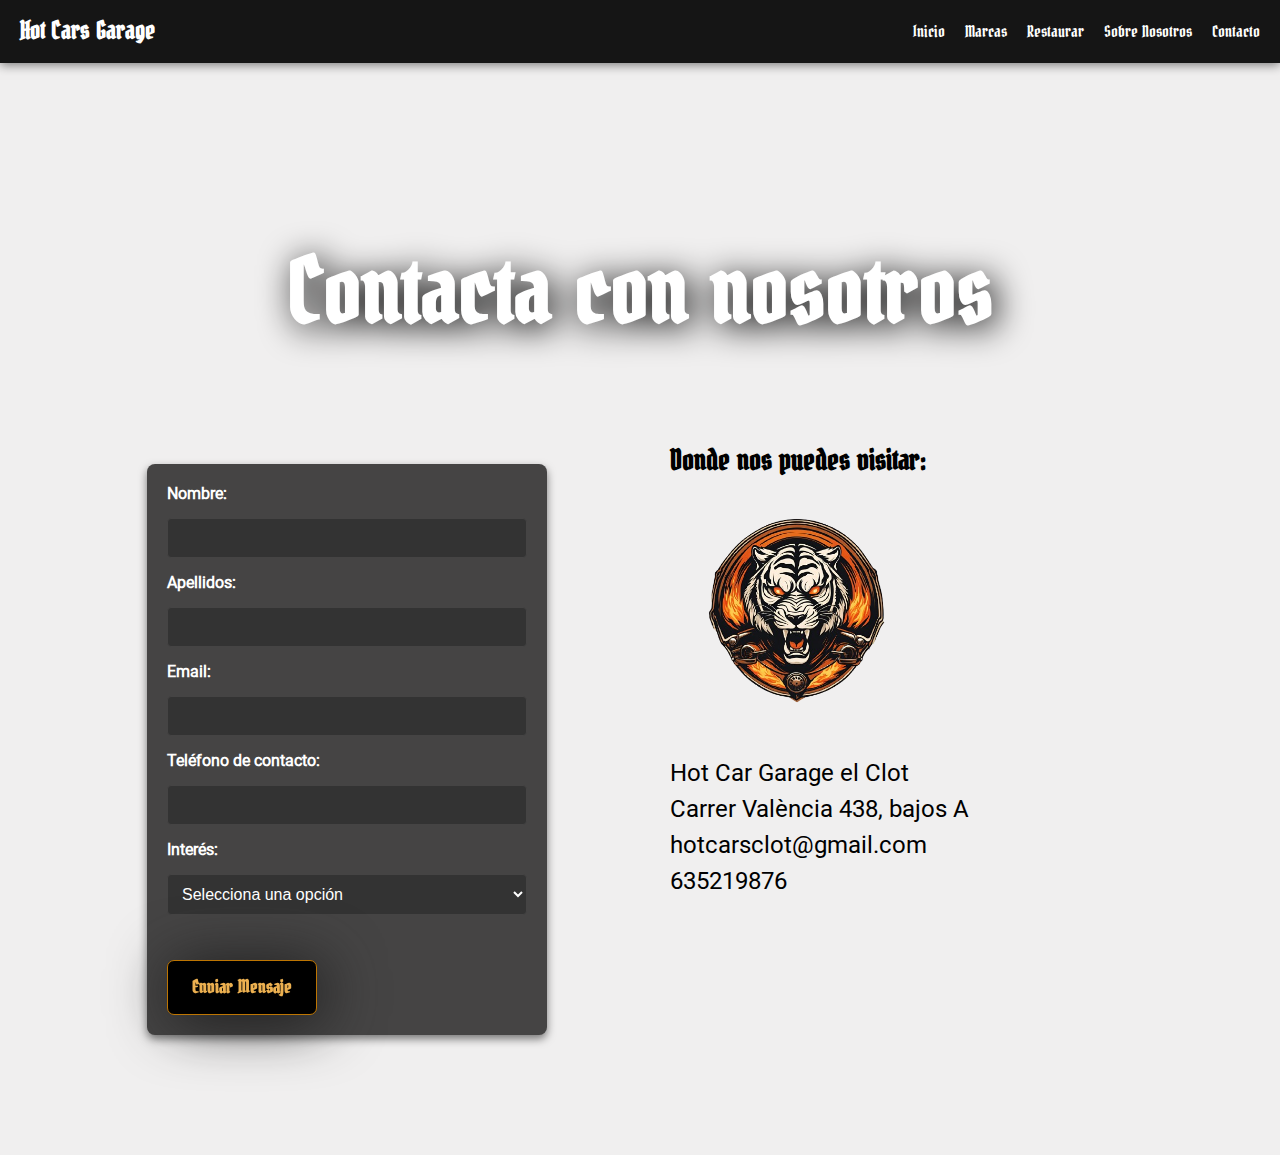
==== contacto.html @ fba61d4d "changed files and created contacto" ====
<!DOCTYPE html>
<html lang="en">
<head>
    <meta charset="UTF-8">
    <meta name="viewport" content="width=device-width, initial-scale=1.0">
    <title>Hot Cars Garage</title>
    <!-- JavaScript de la nav -->
    <script>
    function toggleMenu() {
        const navbarLinks = document.querySelector('.navbar-links');
        navbarLinks.classList.toggle('navbar-active');
    }
</script>
</head>
<body>
    <nav>
        <!DOCTYPE html>
<html lang="es">
<head>
    <meta charset="UTF-8">
    <meta name="viewport" content="width=device-width, initial-scale=1.0">
    <title>Navbar Responsive</title>
    <link rel="stylesheet" href="./styles/style.css">

</head>
<body>

<!-- Navbar -->
<nav class="navbar">
    <div class="navbar-logo">Hot Cars Garage</div>
    <ul class="navbar-links">
        <li><a href="./index.html">Inicio</a></li>
        <li><a href="./contacto.html">Marcas</a></li>
        <li><a href="./restauración.html">Restaurar</a></li>
        <li><a href="#sobre-nosotros">Sobre Nosotros</a></li>
        <li><a href="./contacto.html">Contacto</a></li>
    </ul>
    <div class="hamburger-menu" onclick="toggleMenu()">
        <span></span>
        <span></span>
        <span></span>
    </div>
</nav>

    <h1>Contacta con nosotros</h1>

    <section class="contact-wrapper">
        <div class="contacto-container">
            <form action="#" id="formularioContacto">
                <label for="nombre">Nombre:</label>
                <input type="text" id="nombre" name="nombre" required>
                
                <label for="apellidos">Apellidos:</label>
                <input type="text" id="apellidos" name="apellidos" required>
                
                <label for="email">Email:</label>
                <input type="email" id="email" name="email" required>
                
                <label for="telefono">Teléfono de contacto:</label>
                <input type="tel" id="telefono" name="telefono" required>
                
                <label for="interes">Interés:</label>
                <select id="interes" name="interes" required>
                    <option value="" disabled selected>Selecciona una opción</option>
                    <option value="comprar">Comprar</option>
                    <option value="restaurar">Restaurar</option>
                    <option value="tramitar">Tramitar documentación</option>
                </select>
                <button type="submit" class="botonPrincipal" style="letter-spacing: 2;">Enviar Mensaje</button>
            </form>
        </div>
    
        <div class="contact-info">
            <h2 class="h2Footer">Donde nos puedes visitar:</h2>
            <img src="./images/logoHero.png" alt="logo de la empresa" class="logoImgContacto">
            <p>Hot Car Garage el Clot <br> Carrer València 438, bajos A <br> hotcarsclot@gmail.com <br> 635219876</p>
        </div>
    </section>


    <footer></footer>
</body>
</html>
---- styles/style.css ----
* {
    margin: 0;
    padding: 0;
    box-sizing: border-box;
}


@font-face {
    font-family: 'gotica';
    src: url('../fonts/Bokor-Regular.ttf');
    font-weight: normal;
    font-style: normal;
}

@font-face {
    font-family: 'roboto';
    src: url('../fonts/Roboto-Regular.ttf');
    font-weight: normal;
    font-style: normal;
}

body {
    font-family: 'roboto';
    background-color: #f0efef;
    padding-bottom: 5rem;
}

.listaRestauracion > li{
    list-style:none;
    padding: 0.4rem;
    margin-bottom: 0.5rem;
    border-radius: 4px;
}

h1 {
    font-family: 'gotica';
    font-size: 5.625rem;
    color: white;
    padding-top: 9.375rem;
    filter: drop-shadow(5px 5px 17px #000000);
    text-align: center;
}

.navbar {
    display: flex;
    justify-content: space-between;
    align-items: center;
    padding: 10px 20px;
    background-color: rgb(21, 21, 21);
    font-family: 'gotica';
    position: relative;
    z-index: 10;
    box-shadow: 0 2px 10px rgba(0, 0, 0, 0.5);
}

.navbar-logo {
    color: #fff;
    font-size: 1.5em;
    font-weight: bold;
    cursor: pointer;
}

.navbar-links {
    list-style: none;
    display: flex;
    gap: 20px;
}

.navbar-links li a {
    color: #fff;
    text-decoration: none;
    font-size: 1em;
    transition: color 0.3s;
}

.navbar-links li a:hover {
    color: #ddd;
}

/* Hamburger Menu Icon */
.hamburger-menu {
    display: none;
    flex-direction: column;
    gap: 5px;
    cursor: pointer;
}

.hamburger-menu span {
    width: 25px;
    height: 3px;
    background-color: white;
    border-radius: 2px;
}

/* Responsive Navbar */
@media (max-width: 768px) {
    .navbar-links {
        display: none;
        flex-direction: column;
        position: absolute;
        top: 100%;
        right: 0;
        background-color: rgb(21, 21, 21);
        width: 100%;
        padding: 20px;
    }

    .navbar-links.navbar-active {
        display: flex;
    }

    .hamburger-menu {
        display: flex;
    }
}


.heroSection {
    background-image: url(../images/fondoHero.jpg);
    background-repeat: no-repeat;
    background-size: cover;
    height: 42rem;
    margin-bottom: 2rem;
    position: relative;
}

p[class="textoHero"] {
    font-size: 45px;
}


.textos {
    text-align: center;
    color: white;
    position: relative;
}

#botonHero {
    padding: 10px;

}

.botonPrincipal{
    border: 1px solid #141414;
    background-color: #454444;
    width: 150px;
    border-radius: 7px;
    color: white;
    font-family: 'gotica';
    font-size: 18px;
    margin-top: 30px;
    filter: drop-shadow(5px 5px 30px #1a1a1a);
}



.botonPrincipal:hover {
    background-color: black;
    transition: 2500ms;
    border: 1px solid #bd7502;
    filter: drop-shadow(5px 5px 50px #4e4e4e);
    color: #ecb050;
}

.container {
    display: flex;
    width: 90%;
    justify-content: space-between;
    margin: 0 auto;
    align-items: center;
    padding-left: 100px;
    padding-top: 50px;
    padding-bottom: 30px;
}

#carSectionB {
    max-width: 100%;
    filter: grayscale(10%);
    border-radius: 9px;
}

.tituloSecundario {
    font-family: 'gotica';
    font-size: 45px;
}

#parrafoSectionB {
    padding: 30px 0;
    line-height: 2;
}

#botonSectionB{
    padding: 10px;
    border: 1px solid #454444;
    background-color: #454444;
    width: 150px;
    border-radius: 7px;
    color: white;
    font-family: 'gotica';
    font-size: 18px;
    margin-top: 10px;
}

#botonSectionB:hover{
    background-color: black;
    transition: 1500ms;
    border: 1px solid #bd7502;
    filter: drop-shadow(5px 5px 10px #000000);
    color: #ecb050;
}

@media (max-width: 768px) {
    .container {
        flex-direction: column;
        align-items: center;
        padding-left: 0;
        padding-top: 20px;
        padding-bottom: 20px;
    }

    .containerTexto, #carSectionB {
        width: 100%;
        max-width: 100%;
        text-align: center;
        margin-bottom: 20px;
    }
}

.h2Footer{
    font-size: 4rem;
}


.sectionC {
    padding: 20px;
}

.grid-container {
    display: grid;
    grid-template-columns: 1fr; 
    text-align: center; 
}

.sectionCHeading {
    font-family: 'gotica';
    margin-bottom: 20px; 
    font-size: 45px;
}

.grid-elements {
    display: grid;
    grid-template-columns: repeat(auto-fit, minmax(200px, 1fr)); /*Para colocarlas de forma correcta*/
    justify-items: center;
}


input:focus{
    border: 1px solid #bd7502;
}


.cardIndex {
    padding: 20px; 
    max-width: 250px;
    height: 300px;
    display: flex;
    flex-direction: column;
    align-items:center; 
    border-radius: 9px;
}


.card:hover{
    box-shadow: 0 2px 5px rgba(0, 0, 0, 0.7); 
    transition: 1200ms;
}

.imageCards {
    width: 50%; /* Adjusted to be 50% of the card width */
    height: auto; 
}

.pSectionC{
    margin-top: 20px;

}


/*FORM DE CONTACTO*/

.contact-wrapper {
    display: grid;
    grid-template-columns: 1fr 1fr;
    gap: 20px;
    width: 90%;
    margin: 0 auto;
    align-items: start;
    padding: 40px 0;
}

@media (max-width: 768px) {
    .contact-wrapper {
        grid-template-columns: 1fr;
        gap: 15px;
    }
}

.contacto-container {
    display: flex;
    justify-content: center;
    align-items: flex-start;
    margin-top: 3rem;
}

#formularioContacto {
    display: flex;
    flex-direction: column;
    gap: 15px;
    max-width: 400px;
    width: 100%;
    padding: 20px;
    background-color: #454444;
    border-radius: 8px;
    box-shadow: 0 4px 8px rgba(0, 0, 0, 0.5);
}

#formularioContacto label {
    font-family: 'roboto';
    font-weight: bold;
    color: white;
}

#formularioContacto input,
#formularioContacto select {
    padding: 10px;
    font-size: 1rem;
    border: 1px solid #454444;
    border-radius: 4px;
    background-color: #333;
    color: white;
    outline: none;
}

#formularioContacto .botonPrincipal {
    padding: 10px;
    font-size: 18px;
    font-weight: bold;
    color: #ecb050;
    background-color: black;
    border: 1px solid #bd7502;
    border-radius: 7px;
    cursor: pointer;
    transition: background-color 0.3s, color 0.3s;
}

#formularioContacto .botonPrincipal:hover {
    background-color: #454444;
    color: white;
}

.contact-info {
    display: flex;
    flex-direction: column;
    gap: 0.2rem;
    padding: 20px;
    font-family: 'roboto';
}

.contact-info > h2 {
    font-family: 'gotica';
    font-size: 28px;
}

.contact-info img {
    max-width: 50%;
}

.contact-info p {
    line-height: 1.5;
    font-size: 1.5rem;
}


/*Restauracion------------------*/

.heroRestauracion {
    background-image: url(../images/carHeroRestauracion.webp);
    background-size: cover;
    height: 39rem;
    margin-bottom: 2rem;
    position: relative;
}


.sectionBRestauracion{
    display: flex;
    flex-direction: row;
    flex-wrap: wrap;
    flex-basis: auto;
    justify-content: center;
    gap: 2rem;
}

.tallerContent{
    display: flex;
    flex-direction: column;
    width: 40%;
    gap: 1rem;
}

.imgTaller{
    max-width: 40%;
    border-radius: 9px;
    margin-top: .7rem;
}

.tallerHeading{
    font-family: 'gotica';
    font-size: 2.8rem;
    letter-spacing: 2.5;
}

.cardsRestauracionContainer{
    display: flex;
    flex-direction: row;
    flex-wrap: wrap;
    justify-items: center;
    margin-left: 8.2rem;
    gap: 1rem;
}

.card {
    padding: 20px; 
    max-width: 250px;
    width: 350px;
    height: 300px;
    display: flex;
    flex-direction: column;
    align-items: center; 
    justify-content: flex-end;
    border-radius: 9px;
    border: 1px solid #f0efef;
    background-color: #383838;
}



.card1 {
    background-image: url(../images/dodge-slider.avif);
    background-repeat: no-repeat;
    background-size: 100% auto;
    background-position: top;
}

.card2 {
    background-image: url(../images/mustangCard.jpg);
    background-repeat: no-repeat;
    background-size: 100% auto;
    background-position: top;
}

.card3 {
    background-image: url(../images/corvette.jpg);
    background-repeat: no-repeat;
    background-size: 100% auto;
    background-position: top;
}

.card4 {
    background-image: url(../images/ram1500.jpg);
    background-repeat: no-repeat;
    background-size: 100% auto;
    background-position: top;
}

.card5 {
    background-image: url(../images/challenger1970.jpg);
    background-repeat: no-repeat;
    background-size: 100% auto;
    background-position: top;
}

.cardText {
    display: flex;
    flex-direction: column;
    align-items: flex-end;
    border: 1px solid white;
    margin-bottom:1.4rem;
    background-color: white;
    padding: 10px;
    border-radius: 6px
}

.h2Restauracion{
    margin-left: 8.2rem;
    margin-top: 3.5rem;
    margin-bottom: 2rem;
    font-family: 'gotica';
    font-size: 2.8rem;
    letter-spacing: 2;

}


.sectionDRestauracion{
    display: flex;
    flex-direction: column;
    align-items: center;
    margin-top: 3rem;

}

.preguntasFrecuentes{
    display: flex;
    flex-direction: column;
    align-items: center;
    flex-wrap: wrap;
    gap: 1.5rem;
    width: 60%;
    margin: 0 auto;
}

.preguntasFrecuentes h2{
    font-size: 2.8rem;
}


@media (max-width: 768px) {
    .preguntasFrecuentes {
        width: 80%;
    }
    
    .preguntasFrecuentes h2 {
        font-size: 2.2rem;
    }

    .preguntasFrecuentes .faq {
        padding: 15px;
    }

    .pregunta {
        font-size: 18px;
    }

    .respuestaFaq {
        font-size: 14px;
    }

    .iconoCruz {
        width: 3%;
        top: 15px;
        right: 15px; 
    }
}

@media (max-width: 390px) {
    .preguntasFrecuentes {
        width: 90%;
        padding: 0 10px; 
    }

    .preguntasFrecuentes h2 {
        font-size: 1.8rem;
        text-align: center;
    }

    .preguntasFrecuentes .faq {
        width: 100%;
        padding: 10px; 
        gap: 1rem;
    }

    .pregunta {
        font-size: 16px; 
    }

    .respuestaFaq {
        font-size: 14px; 
    }

    .iconoCruz {
        width: 100%;
        height: auto;
        top: 10px; 
        right: 10px; 
        transform: scale(2); /* Escalamos el icono */
    }
}

.iconoCruz{
    position: absolute;
    top: 20px;
    right: 20px;
    width: 2.5%;
    transform: rotate(44deg);
    transition: 500ms;
}

.iconoCruz:hover{
    cursor: pointer;
}

.iconoCruz-cerrar{
    transform: rotate(0deg);
    transition: 500ms;
}

.preguntasFrecuentes .faq{
    position: relative;
    margin-bottom: 1px;
    padding: 20px;
    padding-right: 40px;
    width: 100%;
    background-color: #e2e1e1;
    box-shadow: 0 4px 8px rgba(0, 0, 0, 0.1);
    border-radius: 9px;
    display: flex;
    flex-wrap: wrap;
    gap: 1.5rem;
}

.pregunta{
    font-size: 20px;
    font-weight: bold;
}

.respuestaFaq {
    opacity: 0;
    max-height: 0;
    overflow: hidden;
    transition: opacity 0.5s ease, max-height 0.5s ease;
}

.respuestaFaq-active {
    transition: opacity 0.5s ease, max-height 0.5s ease;
    opacity: 1;
    max-height: 500px; 
    font-size: 16px;
}

.h2Faq{
    margin-bottom: 2rem;
}


/*MEDIA QUERY PARA EL RESPONSIVE*/
/* Móviles*/
@media (max-width: 767px) {
    .heroRestauracion {
        height: 20rem;
    }
    h1 {
        font-size: 3rem;
        padding-top: 4rem;

    }
    .h2faq{
        font-size: 1rem;

    }
    p[class="textoHero"] {
        font-size: 30px;
    }

    .sectionBRestauracion{
        display: flex;
        flex-direction: column;
    }

    .tallerContent{
        width: 80%;
        margin-left: 2rem;
    }

    .imgTaller{
        display: none;
    }

    .h2Restauracion{
        margin-left: 2rem;
    
    }

    .h2Footer{
        font-size: 1rem;
    }

    .cardsRestauracionContainer{
        margin-left: 2rem;
        gap: 1rem;
    }
}

/* Tablets */
@media (min-width: 768px) and (max-width: 1023px) {
    .heroRestauracion {
        height: 20rem; /* Ajusta la altura para tablets */
    }
    h1 {
        font-size: 3rem;
        padding-top: 3rem;

    }
    p[class="textoHero"] {
        font-size: 30px;
    }

    .sectionBRestauracion{
        display: flex;
        flex-direction: column;
        flex-wrap: wrap;
    }

    .tallerContent{
        width: 80%;
        margin-left: 5rem;
    }

    .imgTaller{
        display: none;
    }

    .h2Restauracion{
        margin-left: 5rem;
    
    }

    .cardsRestauracionContainer{
        margin-left: 5rem;
        gap: 1rem;
    }
    
}

/* Portátiles (pantallas grandes, generalmente de 1024px a 1366px)
@media (min-width: 1024px) and (max-width: 1366px) {
    .heroRestauracion {
        height: 35rem;
    }
}
     */
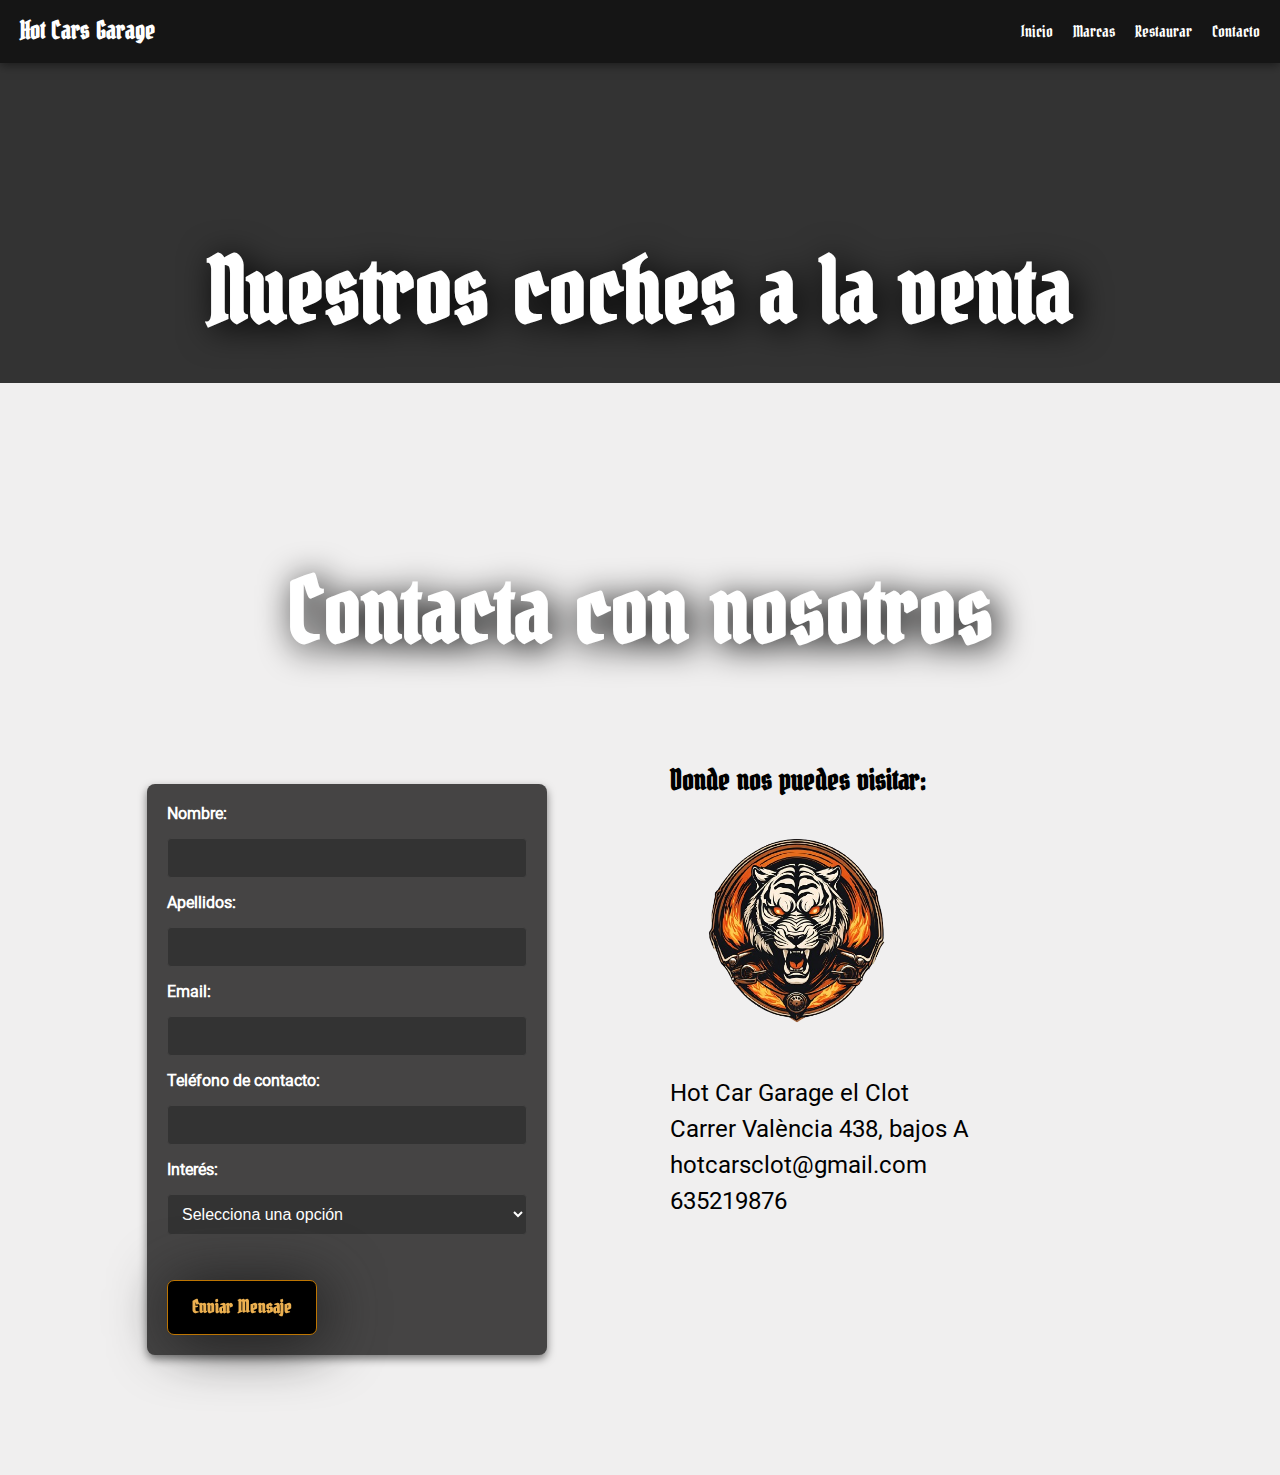
==== commit 02347c29: "started selling page with all the card cards" ====
--- a/contacto.html
+++ b/contacto.html
@@ -27,12 +27,20 @@
 
 <!-- Navbar -->
 <nav class="navbar">
-    <div class="navbar-logo">Hot Cars Garage</div>
+    <div class="navbar-logo" onclick="location.href='./index.html'">Hot Cars Garage</div>
     <ul class="navbar-links">
         <li><a href="./index.html">Inicio</a></li>
-        <li><a href="./contacto.html">Marcas</a></li>
+        <li class="marcasMenu">
+            <a href="#venta">Marcas</a>
+            <ul class="dropdown">
+                <li><a href="#ford">Ford</a></li>
+                <li><a href="#pontiac">Pontiac</a></li>
+                <li><a href="#dodge">Dodge</a></li>
+                <li><a href="#ac">AC</a></li>
+                <li><a href="#cadillac">Cadillac</a></li>
+            </ul>
+        </li>
         <li><a href="./restauración.html">Restaurar</a></li>
-        <li><a href="#sobre-nosotros">Sobre Nosotros</a></li>
         <li><a href="./contacto.html">Contacto</a></li>
     </ul>
     <div class="hamburger-menu" onclick="toggleMenu()">
@@ -41,6 +49,9 @@
         <span></span>
     </div>
 </nav>
+<section class="heroVenta">
+    <h1 id="ventaH1">Nuestros coches a la venta</h1>
+</section>
 
     <h1>Contacta con nosotros</h1>
 
--- a/styles/style.css
+++ b/styles/style.css
@@ -41,55 +41,40 @@
     text-align: center;
 }
 
-.navbar {
-    display: flex;
-    justify-content: space-between;
-    align-items: center;
-    padding: 10px 20px;
+/*NAVBAR DROPDOWN*/
+.marcasMenu {
+    position: relative;
+}
+
+.marcasMenu .dropdown {
+    display: none;
+    position: absolute;
+    top: 100%;
+    left: 0;
     background-color: rgb(21, 21, 21);
-    font-family: 'gotica';
-    position: relative;
-    z-index: 10;
     box-shadow: 0 2px 10px rgba(0, 0, 0, 0.5);
-}
-
-.navbar-logo {
-    color: #fff;
-    font-size: 1.5em;
-    font-weight: bold;
-    cursor: pointer;
-}
-
-.navbar-links {
     list-style: none;
-    display: flex;
-    gap: 20px;
-}
-
-.navbar-links li a {
+    padding: 10px 0;
+}
+
+.marcasMenu .dropdown li {
+    padding: 5px 20px;
+}
+
+.marcasMenu .dropdown li a {
     color: #fff;
     text-decoration: none;
-    font-size: 1em;
-    transition: color 0.3s;
-}
-
-.navbar-links li a:hover {
-    color: #ddd;
-}
-
-/* Hamburger Menu Icon */
-.hamburger-menu {
-    display: none;
-    flex-direction: column;
-    gap: 5px;
-    cursor: pointer;
-}
-
-.hamburger-menu span {
-    width: 25px;
-    height: 3px;
-    background-color: white;
-    border-radius: 2px;
+    font-size: 0.9em;
+    display: block;
+}
+
+.marcasMenu:hover .dropdown {
+    display: block;
+}
+
+.marcasMenu .dropdown li a:hover {
+    color:#bd7502;
+
 }
 
 /* Responsive Navbar */
@@ -112,6 +97,86 @@
     .hamburger-menu {
         display: flex;
     }
+
+    /* Estilos del Dropdown en modo móvil */
+    .marcasMenu .dropdown {
+        position: static;
+    }
+}
+
+/*NAVBAR FIJA   */
+
+.navbar {
+    display: flex;
+    justify-content: space-between;
+    align-items: center;
+    padding: 10px 20px;
+    background-color: rgb(21, 21, 21);
+    font-family: 'gotica';
+    position: relative;
+    z-index: 10;
+    box-shadow: 0 2px 10px rgba(0, 0, 0, 0.5);
+}
+
+.navbar-logo {
+    color: #fff;
+    font-size: 1.5em;
+    font-weight: bold;
+    cursor: pointer;
+}
+
+.navbar-links {
+    list-style: none;
+    display: flex;
+    gap: 20px;
+}
+
+.navbar-links li a {
+    color: #fff;
+    text-decoration: none;
+    font-size: 1em;
+    transition: color 0.3s;
+}
+
+.navbar-links li a:hover {
+    color: #ddd;
+}
+
+/* Hamburger Menu Icon */
+.hamburger-menu {
+    display: none;
+    flex-direction: column;
+    gap: 5px;
+    cursor: pointer;
+}
+
+.hamburger-menu span {
+    width: 25px;
+    height: 3px;
+    background-color: white;
+    border-radius: 2px;
+}
+
+/* Responsive Navbar */
+@media (max-width: 768px) {
+    .navbar-links {
+        display: none;
+        flex-direction: column;
+        position: absolute;
+        top: 100%;
+        right: 0;
+        background-color: rgb(21, 21, 21);
+        width: 100%;
+        padding: 20px;
+    }
+
+    .navbar-links.navbar-active {
+        display: flex;
+    }
+
+    .hamburger-menu {
+        display: flex;
+    }
 }
 
 
@@ -119,7 +184,7 @@
     background-image: url(../images/fondoHero.jpg);
     background-repeat: no-repeat;
     background-size: cover;
-    height: 42rem;
+    height: 49rem;
     margin-bottom: 2rem;
     position: relative;
 }
@@ -227,7 +292,7 @@
 }
 
 .h2Footer{
-    font-size: 4rem;
+    font-size: 6rem;
 }
 
 
@@ -386,7 +451,7 @@
 .heroRestauracion {
     background-image: url(../images/carHeroRestauracion.webp);
     background-size: cover;
-    height: 39rem;
+    height: 45rem;
     margin-bottom: 2rem;
     position: relative;
 }
@@ -443,7 +508,7 @@
     background-color: #383838;
 }
 
-
+/*Cartas coches*/
 
 .card1 {
     background-image: url(../images/dodge-slider.avif);
@@ -467,18 +532,70 @@
 }
 
 .card4 {
-    background-image: url(../images/ram1500.jpg);
+    background-image: url(../images/ram1500.webp);
     background-repeat: no-repeat;
     background-size: 100% auto;
     background-position: top;
 }
 
 .card5 {
-    background-image: url(../images/challenger1970.jpg);
-    background-repeat: no-repeat;
-    background-size: 100% auto;
-    background-position: top;
-}
+    background-image: url(../images/challenger1970.webp);
+    background-repeat: no-repeat;
+    background-size: 100% auto;
+    background-position: top;
+}
+
+.card6 {
+    background-image: url(../images/bronco-ok.webp);
+    background-repeat: no-repeat;
+    background-size: 100% auto;
+    background-position: top;
+}
+
+.card7 {
+    background-image: url(../images/acCobra.webp);
+    background-repeat: no-repeat;
+    background-size: 100% auto;
+    background-position: top;
+}
+
+.card8 {
+    background-image: url(../images/boneville.jpg);
+    background-repeat: no-repeat;
+    background-size: 100% auto;
+    background-position: top;
+}
+
+.card9 {
+    background-image: url(../images/eldorado.jpg);
+    background-repeat: no-repeat;
+    background-size: 100% auto;
+    background-position: top;
+}
+.card10 {
+    background-image: url(../images/fiero.jpg);
+    background-repeat: no-repeat;
+    background-size: 100% auto;
+    background-position: top;
+}
+
+.card11 {
+    background-image: url(../images/firebird.webp);
+    background-repeat: no-repeat;
+    background-size: 100% auto;
+    background-position: top;
+}
+
+.card12 {
+    background-image: url(../images/mustangGT2007.webp);
+    background-repeat: no-repeat;
+    background-size: 100% auto;
+    background-position: top;
+}
+
+
+
+
 
 .cardText {
     display: flex;
@@ -643,6 +760,17 @@
 }
 
 
+
+/*VENTA*/
+
+.heroVenta{
+    height: 20rem;
+    background-color: #333;
+}
+#ventaH1{
+    margin-top: 0;
+}
+
 /*MEDIA QUERY PARA EL RESPONSIVE*/
 /* Móviles*/
 @media (max-width: 767px) {
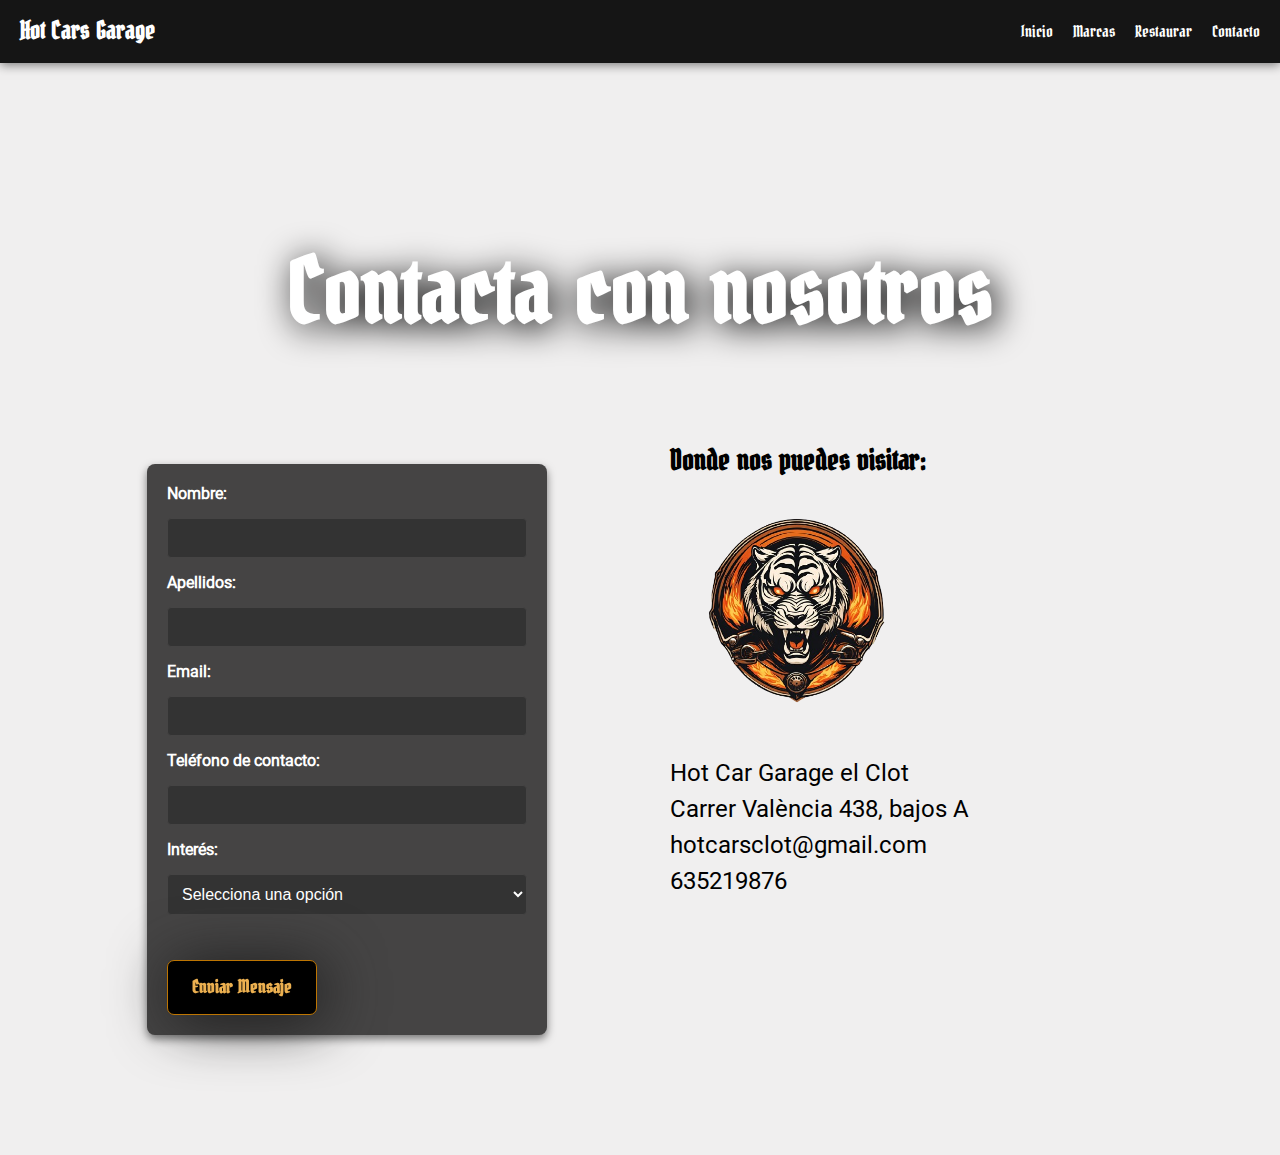
==== commit ee8ffb35: "Fixed h1 bug" ====
--- a/contacto.html
+++ b/contacto.html
@@ -49,9 +49,6 @@
         <span></span>
     </div>
 </nav>
-<section class="heroVenta">
-    <h1 id="ventaH1">Nuestros coches a la venta</h1>
-</section>
 
     <h1>Contacta con nosotros</h1>
 
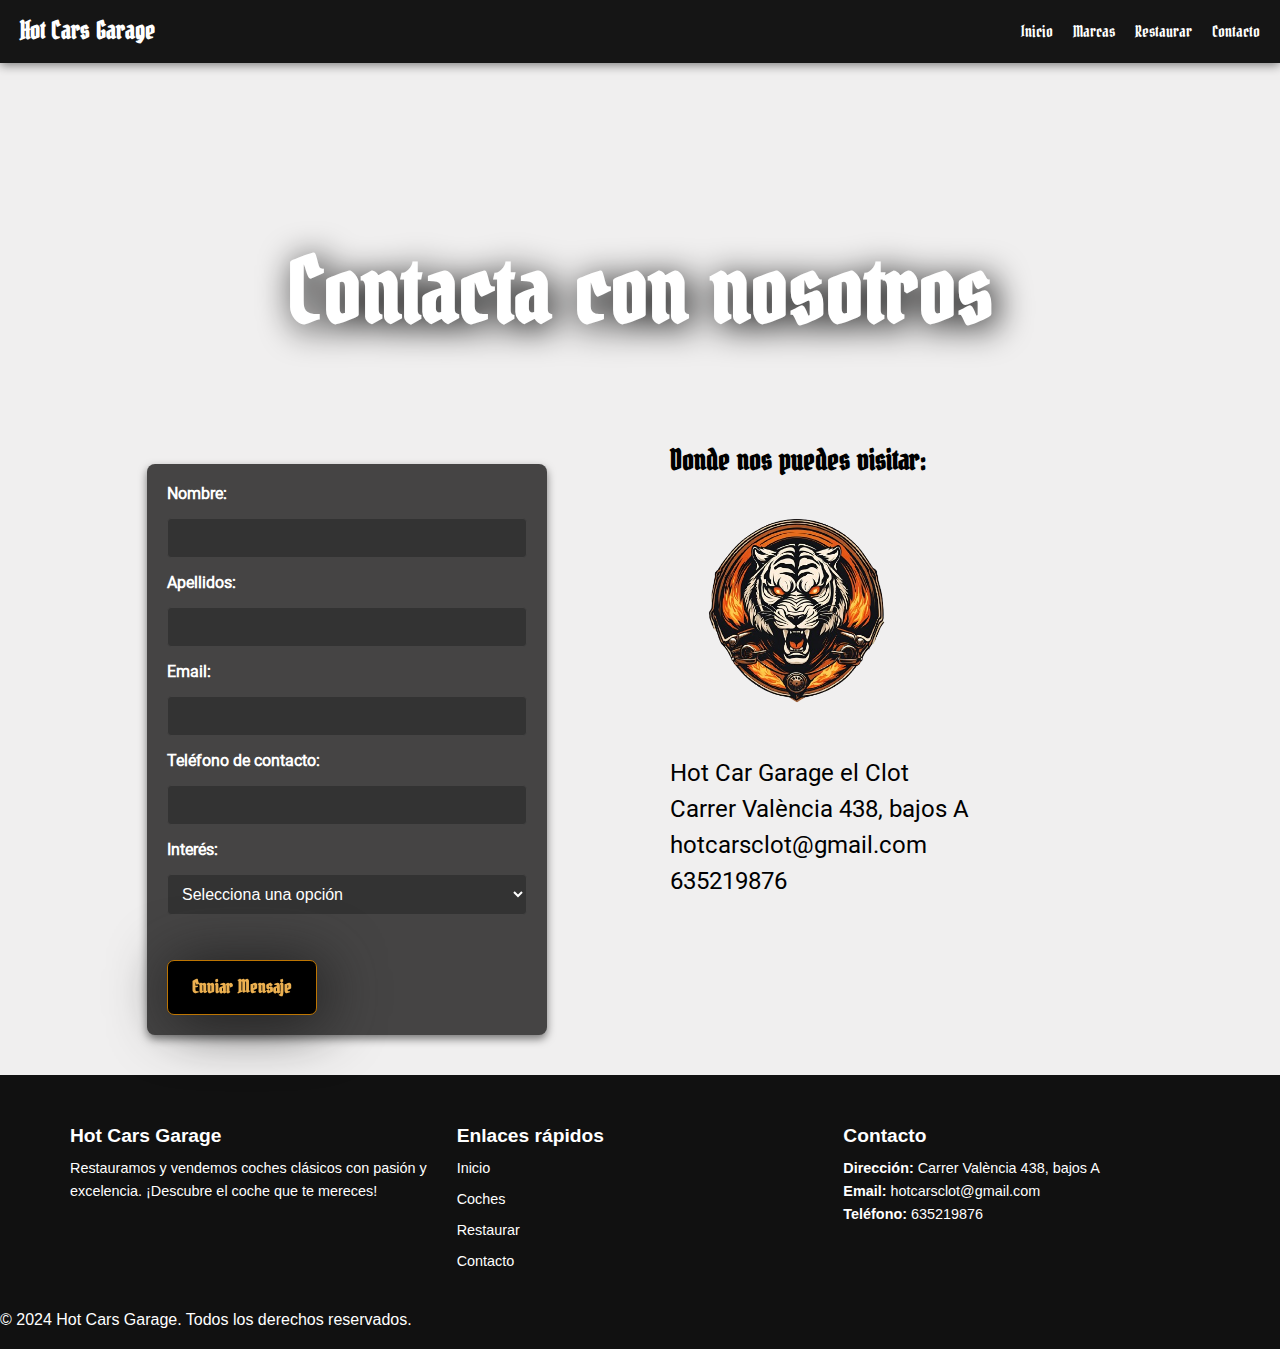
==== commit 4b6e6985: "Created footer" ====
--- a/contacto.html
+++ b/contacto.html
@@ -27,17 +27,17 @@
 
 <!-- Navbar -->
 <nav class="navbar">
-    <div class="navbar-logo" onclick="location.href='./index.html'">Hot Cars Garage</div>
+    <div class="navbar-logo" onclick="location.href='./index.html'"><p>Hot Cars Garage</p></div>
     <ul class="navbar-links">
         <li><a href="./index.html">Inicio</a></li>
         <li class="marcasMenu">
-            <a href="#venta">Marcas</a>
+            <a href="./venta.html">Marcas</a>
             <ul class="dropdown">
-                <li><a href="#ford">Ford</a></li>
-                <li><a href="#pontiac">Pontiac</a></li>
-                <li><a href="#dodge">Dodge</a></li>
-                <li><a href="#ac">AC</a></li>
-                <li><a href="#cadillac">Cadillac</a></li>
+                <li><a href="./ford.html">Ford</a></li>
+                <li><a href="./pontiac.html">Pontiac</a></li>
+                <li><a href="./dodge.html">Dodge</a></li>
+                <li><a href="./others.html">Otras marcas</a></li>
+
             </ul>
         </li>
         <li><a href="./restauración.html">Restaurar</a></li>
@@ -86,6 +86,32 @@
     </section>
 
 
-    <footer></footer>
+    <footer class="footer">
+        <div class="footer-container">
+            <div class="footer-about">
+                <h3>Hot Cars Garage</h3>
+                <p>Restauramos y vendemos coches clásicos con pasión y excelencia. ¡Descubre el coche que te mereces!</p>
+            </div>
+            <div class="footer-links">
+                <h3>Enlaces rápidos</h3>
+                <ul>
+                    <li><a href="./index.html">Inicio</a></li>
+                    <li><a href="./venta.html">Coches</a></li>
+                    <li><a href="./restauración.html">Restaurar</a></li>
+                    <li><a href="./contacto.html">Contacto</a></li>
+                </ul>
+            </div>
+            <div class="footer-contact">
+                <h3>Contacto</h3>
+                <p><strong>Dirección:</strong> Carrer València 438, bajos A</p>
+                <p><strong>Email:</strong> hotcarsclot@gmail.com</p>
+                <p><strong>Teléfono:</strong> 635219876</p>
+            </div>
+        </div>
+        <div class="footer-bottom">
+            <p>&copy; 2024 Hot Cars Garage. Todos los derechos reservados.</p>
+        </div>
+    </footer>
+    
 </body>
 </html>--- a/styles/style.css
+++ b/styles/style.css
@@ -22,7 +22,6 @@
 body {
     font-family: 'roboto';
     background-color: #f0efef;
-    padding-bottom: 5rem;
 }
 
 .listaRestauracion > li{
@@ -860,10 +859,54 @@
     
 }
 
-/* Portátiles (pantallas grandes, generalmente de 1024px a 1366px)
-@media (min-width: 1024px) and (max-width: 1366px) {
-    .heroRestauracion {
-        height: 35rem;
-    }
-}
-     */
+.footer {
+    background-color: #111;
+    color: #fff;
+    padding: 20px 0;
+    font-family: Arial, sans-serif;
+}
+
+.footer-container {
+    display: flex;
+    flex-wrap: wrap;
+    justify-content: space-around;
+    max-width: 1200px;
+    margin: 0 auto;
+    padding: 20px;
+}
+
+.footer-container div {
+    flex: 1;
+    margin: 10px;
+    min-width: 200px;
+}
+
+.footer-container h3 {
+    font-size: 1.2em;
+    margin-bottom: 10px;
+}
+
+.footer-container p, .footer-container ul {
+    font-size: 0.9em;
+    line-height: 1.6;
+}
+
+.footer-links ul {
+    list-style: none;
+    padding: 0;
+}
+
+.footer-links ul li {
+    margin-bottom: 8px;
+}
+
+.footer-links ul li a {
+    text-decoration: none;
+    color: #fff;
+    transition: color 0.3s;
+}
+
+.footer-links ul li a:hover {
+    color: #f0a500;
+}
+
